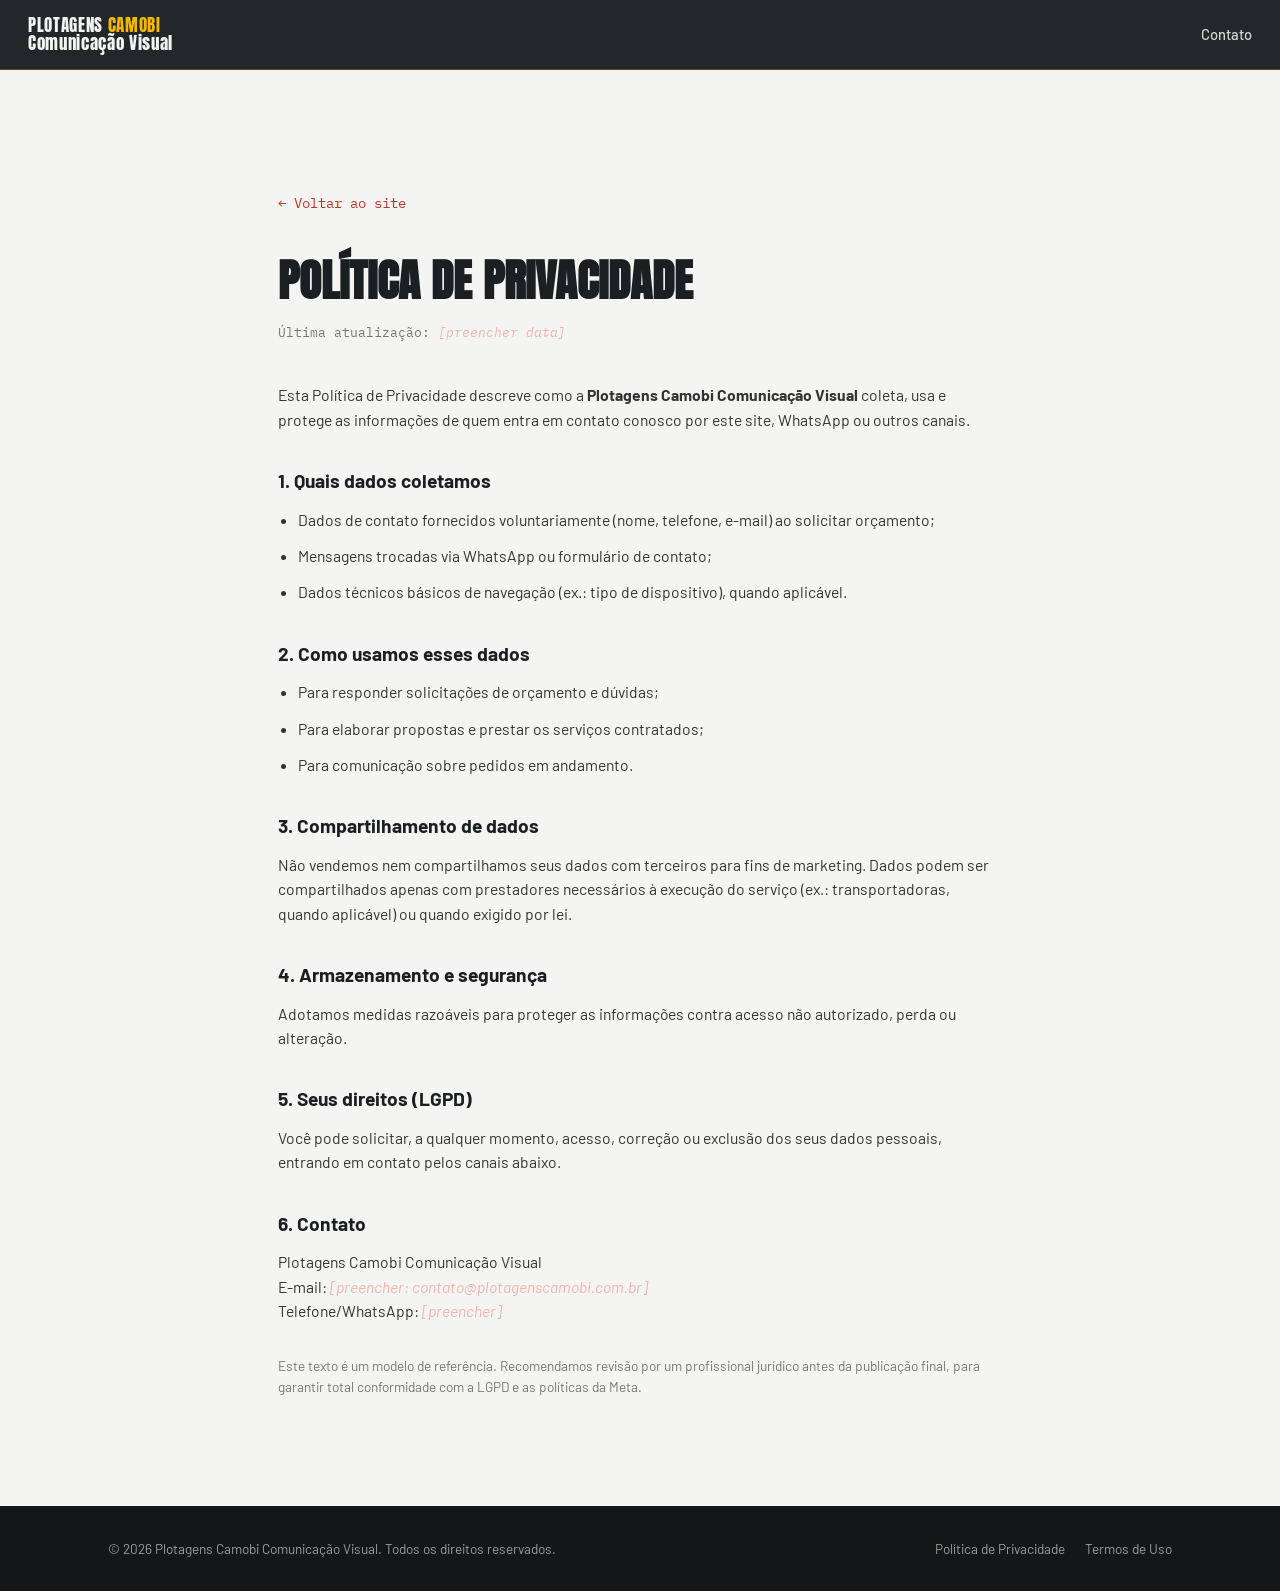
==== privacidade.html @ e6a54b6c "Add files via upload" ====
<!DOCTYPE html>
<html lang="pt-BR">
<head>
<meta charset="UTF-8">
<meta name="viewport" content="width=device-width, initial-scale=1.0">
<title>Política de Privacidade | Plotagens Camobi Comunicação Visual</title>
<link rel="stylesheet" href="style.css">
</head>
<body>

<header>
  <div class="nav">
    <a class="brand" href="index.html">PLOTAGENS <span>CAMOBI</span><br>Comunicação Visual</a>
    <nav class="nav-links"><a href="index.html#contato">Contato</a></nav>
  </div>
</header>

<main class="legal">
  <a class="back" href="index.html">← Voltar ao site</a>
  <h1>Política de Privacidade</h1>
  <p class="updated">Última atualização: <span class="placeholder">[preencher data]</span></p>

  <p>Esta Política de Privacidade descreve como a <strong>Plotagens Camobi Comunicação Visual</strong> coleta, usa e protege as informações de quem entra em contato conosco por este site, WhatsApp ou outros canais.</p>

  <h2>1. Quais dados coletamos</h2>
  <ul>
    <li>Dados de contato fornecidos voluntariamente (nome, telefone, e-mail) ao solicitar orçamento;</li>
    <li>Mensagens trocadas via WhatsApp ou formulário de contato;</li>
    <li>Dados técnicos básicos de navegação (ex.: tipo de dispositivo), quando aplicável.</li>
  </ul>

  <h2>2. Como usamos esses dados</h2>
  <ul>
    <li>Para responder solicitações de orçamento e dúvidas;</li>
    <li>Para elaborar propostas e prestar os serviços contratados;</li>
    <li>Para comunicação sobre pedidos em andamento.</li>
  </ul>

  <h2>3. Compartilhamento de dados</h2>
  <p>Não vendemos nem compartilhamos seus dados com terceiros para fins de marketing. Dados podem ser compartilhados apenas com prestadores necessários à execução do serviço (ex.: transportadoras, quando aplicável) ou quando exigido por lei.</p>

  <h2>4. Armazenamento e segurança</h2>
  <p>Adotamos medidas razoáveis para proteger as informações contra acesso não autorizado, perda ou alteração.</p>

  <h2>5. Seus direitos (LGPD)</h2>
  <p>Você pode solicitar, a qualquer momento, acesso, correção ou exclusão dos seus dados pessoais, entrando em contato pelos canais abaixo.</p>

  <h2>6. Contato</h2>
  <p>
    Plotagens Camobi Comunicação Visual<br>
    E-mail: <span class="placeholder">[preencher: contato@plotagenscamobi.com.br]</span><br>
    Telefone/WhatsApp: <span class="placeholder">[preencher]</span>
  </p>

  <p style="margin-top:32px;font-size:.85rem;color:#777;">Este texto é um modelo de referência. Recomendamos revisão por um profissional jurídico antes da publicação final, para garantir total conformidade com a LGPD e as políticas da Meta.</p>
</main>

<footer>
  <div class="wrap footer-inner">
    <div>© <span id="year"></span> Plotagens Camobi Comunicação Visual. Todos os direitos reservados.</div>
    <div class="footer-links">
      <a href="privacidade.html">Política de Privacidade</a>
      <a href="termos.html">Termos de Uso</a>
    </div>
  </div>
</footer>

<script>document.getElementById('year').textContent = new Date().getFullYear();</script>
</body>
</html>
---- style.css ----
@import url('https://fonts.googleapis.com/css2?family=Anton&family=Barlow:wght@400;500;600;700&family=IBM+Plex+Mono:wght@400;500&display=swap');

:root{
  --grafite:#1c1f22;
  --aco:#31373d;
  --branco:#f4f5f3;
  --amarelo:#f5b700;
  --vinil:#b23a2e;
  --display: 'Anton', sans-serif;
  --body: 'Barlow', sans-serif;
  --mono: 'IBM Plex Mono', monospace;
}

*{box-sizing:border-box;margin:0;padding:0;}

html{scroll-behavior:smooth;}

body{
  font-family:var(--body);
  color:var(--grafite);
  background:var(--branco);
  line-height:1.55;
  -webkit-font-smoothing:antialiased;
}

a{color:inherit;text-decoration:none;}

.wrap{
  max-width:1120px;
  margin:0 auto;
  padding:0 28px;
}

/* ---------- registration marks (signature element) ---------- */
.reg-mark{
  position:absolute;
  width:26px;height:26px;
  opacity:.55;
}
.reg-mark svg{width:100%;height:100%;display:block;}
.reg-mark.tl{top:18px;left:18px;}
.reg-mark.tr{top:18px;right:18px;}
.reg-mark.bl{bottom:18px;left:18px;}
.reg-mark.br{bottom:18px;right:18px;}

/* ---------- header ---------- */
header{
  position:sticky;top:0;z-index:50;
  background:rgba(28,31,34,.96);
  backdrop-filter:blur(6px);
  border-bottom:1px solid rgba(245,183,0,.25);
}
.nav{
  display:flex;align-items:center;justify-content:space-between;
  padding:16px 28px;
  color:var(--branco);
}
.brand{
  font-family:var(--display);
  font-size:1.05rem;
  letter-spacing:.04em;
  line-height:1.1;
}
.brand span{color:var(--amarelo);}
.nav-links{display:flex;gap:28px;font-size:.92rem;font-weight:500;}
.nav-links a{opacity:.85;transition:opacity .2s;}
.nav-links a:hover{opacity:1;color:var(--amarelo);}
.nav-cta{
  font-family:var(--mono);
  font-size:.82rem;
  border:1px solid var(--amarelo);
  color:var(--amarelo);
  padding:8px 14px;
  border-radius:2px;
  transition:background .2s, color .2s;
}
.nav-cta:hover{background:var(--amarelo);color:var(--grafite);}
.menu-toggle{display:none;background:none;border:0;color:var(--branco);font-size:1.6rem;cursor:pointer;}

/* ---------- hero ---------- */
.hero{
  position:relative;
  background:var(--grafite);
  color:var(--branco);
  padding:120px 28px 100px;
  overflow:hidden;
}
.hero::before{
  content:"";
  position:absolute;inset:0;
  background:
    repeating-linear-gradient(115deg, rgba(245,183,0,.05) 0 2px, transparent 2px 90px);
  pointer-events:none;
}
.hero-inner{max-width:820px;margin:0 auto;position:relative;text-align:center;}
.eyebrow{
  font-family:var(--mono);
  font-size:.8rem;
  letter-spacing:.18em;
  text-transform:uppercase;
  color:var(--amarelo);
  margin-bottom:18px;
}
.hero h1{
  font-family:var(--display);
  font-size:clamp(2.4rem, 6vw, 4.4rem);
  line-height:1.02;
  letter-spacing:.01em;
  text-transform:uppercase;
}
.hero h1 em{font-style:normal;color:var(--amarelo);}
.hero p{
  margin:26px auto 0;
  max-width:560px;
  font-size:1.08rem;
  color:#d7d9d6;
}
.hero-ctas{
  margin-top:38px;
  display:flex;gap:16px;justify-content:center;flex-wrap:wrap;
}
.btn{
  display:inline-flex;align-items:center;gap:8px;
  font-weight:600;font-size:.95rem;
  padding:14px 26px;
  border-radius:2px;
  transition:transform .15s, box-shadow .15s;
}
.btn:hover{transform:translateY(-2px);}
.btn-primary{background:var(--amarelo);color:var(--grafite);}
.btn-primary:hover{box-shadow:0 6px 0 0 rgba(245,183,0,.25);}
.btn-ghost{border:1px solid rgba(244,245,243,.4);color:var(--branco);}
.btn-ghost:hover{border-color:var(--branco);}

/* ---------- about ---------- */
.about{padding:96px 28px;background:var(--branco);}
.about-grid{
  display:grid;
  grid-template-columns:1fr 1fr;
  gap:64px;
  align-items:start;
}
.section-label{
  font-family:var(--mono);
  font-size:.78rem;
  letter-spacing:.14em;
  text-transform:uppercase;
  color:var(--vinil);
  margin-bottom:14px;
}
.about h2{
  font-family:var(--display);
  font-size:clamp(1.8rem,3.4vw,2.6rem);
  text-transform:uppercase;
  line-height:1.08;
}
.about-copy p{margin-bottom:16px;font-size:1.02rem;color:#333;}
.stat{
  display:inline-block;
  margin-top:8px;
  border-left:3px solid var(--amarelo);
  padding-left:16px;
}
.stat b{font-family:var(--display);font-size:2.2rem;display:block;line-height:1;}
.stat span{font-family:var(--mono);font-size:.78rem;text-transform:uppercase;letter-spacing:.08em;color:#555;}

/* ---------- services ---------- */
.services{background:var(--aco);color:var(--branco);padding:96px 28px;position:relative;}
.services .section-label{color:var(--amarelo);}
.services h2{
  font-family:var(--display);
  font-size:clamp(1.8rem,3.4vw,2.6rem);
  text-transform:uppercase;
  margin-bottom:48px;
}
.service-grid{
  display:grid;
  grid-template-columns:repeat(2,1fr);
  gap:1px;
  background:rgba(244,245,243,.14);
  border:1px solid rgba(244,245,243,.14);
}
.service-card{
  background:var(--aco);
  padding:32px;
  position:relative;
  transition:background .2s;
}
.service-card:hover{background:#3b4249;}
.service-card:hover .reg-mark{opacity:1;}
.service-card .reg-mark{transition:opacity .2s;}
.service-card h3{
  font-family:var(--body);
  font-weight:700;
  font-size:1.05rem;
  margin-bottom:14px;
  padding-right:20px;
}
.service-card ul{list-style:none;font-size:.94rem;color:#d7d9d6;}
.service-card li{position:relative;padding-left:16px;margin-bottom:8px;}
.service-card li::before{
  content:"—";
  position:absolute;left:0;color:var(--amarelo);
}

/* ---------- contact ---------- */
.contact{background:var(--grafite);color:var(--branco);padding:96px 28px;position:relative;}
.contact-grid{
  display:grid;
  grid-template-columns:1.1fr .9fr;
  gap:56px;
}
.contact h2{
  font-family:var(--display);
  font-size:clamp(1.8rem,3.4vw,2.6rem);
  text-transform:uppercase;
  margin-bottom:18px;
}
.contact > .wrap > p, .contact-grid p{color:#c7c9c6;}
.contact-card{
  background:var(--aco);
  border:1px solid rgba(245,183,0,.25);
  padding:32px;
  border-radius:2px;
}
.contact-card dl{display:grid;grid-template-columns:auto 1fr;gap:10px 16px;font-size:.95rem;}
.contact-card dt{font-family:var(--mono);color:var(--amarelo);text-transform:uppercase;font-size:.75rem;letter-spacing:.06em;padding-top:3px;}
.contact-card dd{color:var(--branco);}
.placeholder{color:#f0b3ac;font-style:italic;}

/* ---------- footer ---------- */
footer{
  background:#141618;
  color:#9a9d9a;
  padding:32px 28px;
  font-size:.85rem;
}
.footer-inner{
  display:flex;justify-content:space-between;align-items:center;flex-wrap:wrap;gap:12px;
}
.footer-links{display:flex;gap:20px;}
.footer-links a{transition:color .2s;}
.footer-links a:hover{color:var(--amarelo);}

/* ---------- legal pages ---------- */
.legal{padding:120px 28px 96px;max-width:780px;margin:0 auto;}
.legal h1{
  font-family:var(--display);
  font-size:clamp(2rem,4vw,2.8rem);
  text-transform:uppercase;
  margin-bottom:8px;
}
.legal .updated{font-family:var(--mono);font-size:.8rem;color:#777;margin-bottom:40px;}
.legal h2{font-size:1.2rem;margin:34px 0 12px;font-family:var(--body);font-weight:700;}
.legal p, .legal li{color:#333;margin-bottom:12px;font-size:.98rem;}
.legal ul{padding-left:20px;}
.legal a.back{
  display:inline-block;margin-bottom:32px;
  font-family:var(--mono);font-size:.85rem;color:var(--vinil);
}

/* ---------- responsive ---------- */
@media (max-width:860px){
  .about-grid{grid-template-columns:1fr;gap:32px;}
  .service-grid{grid-template-columns:1fr;}
  .contact-grid{grid-template-columns:1fr;}
  .nav-links{position:fixed;top:64px;left:0;right:0;background:var(--grafite);flex-direction:column;padding:20px 28px;gap:16px;transform:translateY(-150%);transition:transform .25s;border-bottom:1px solid rgba(245,183,0,.25);}
  .nav-links.open{transform:translateY(0);}
  .menu-toggle{display:block;}
  .nav-cta{display:none;}
}

@media (prefers-reduced-motion: reduce){
  html{scroll-behavior:auto;}
  *{transition:none !important;}
}
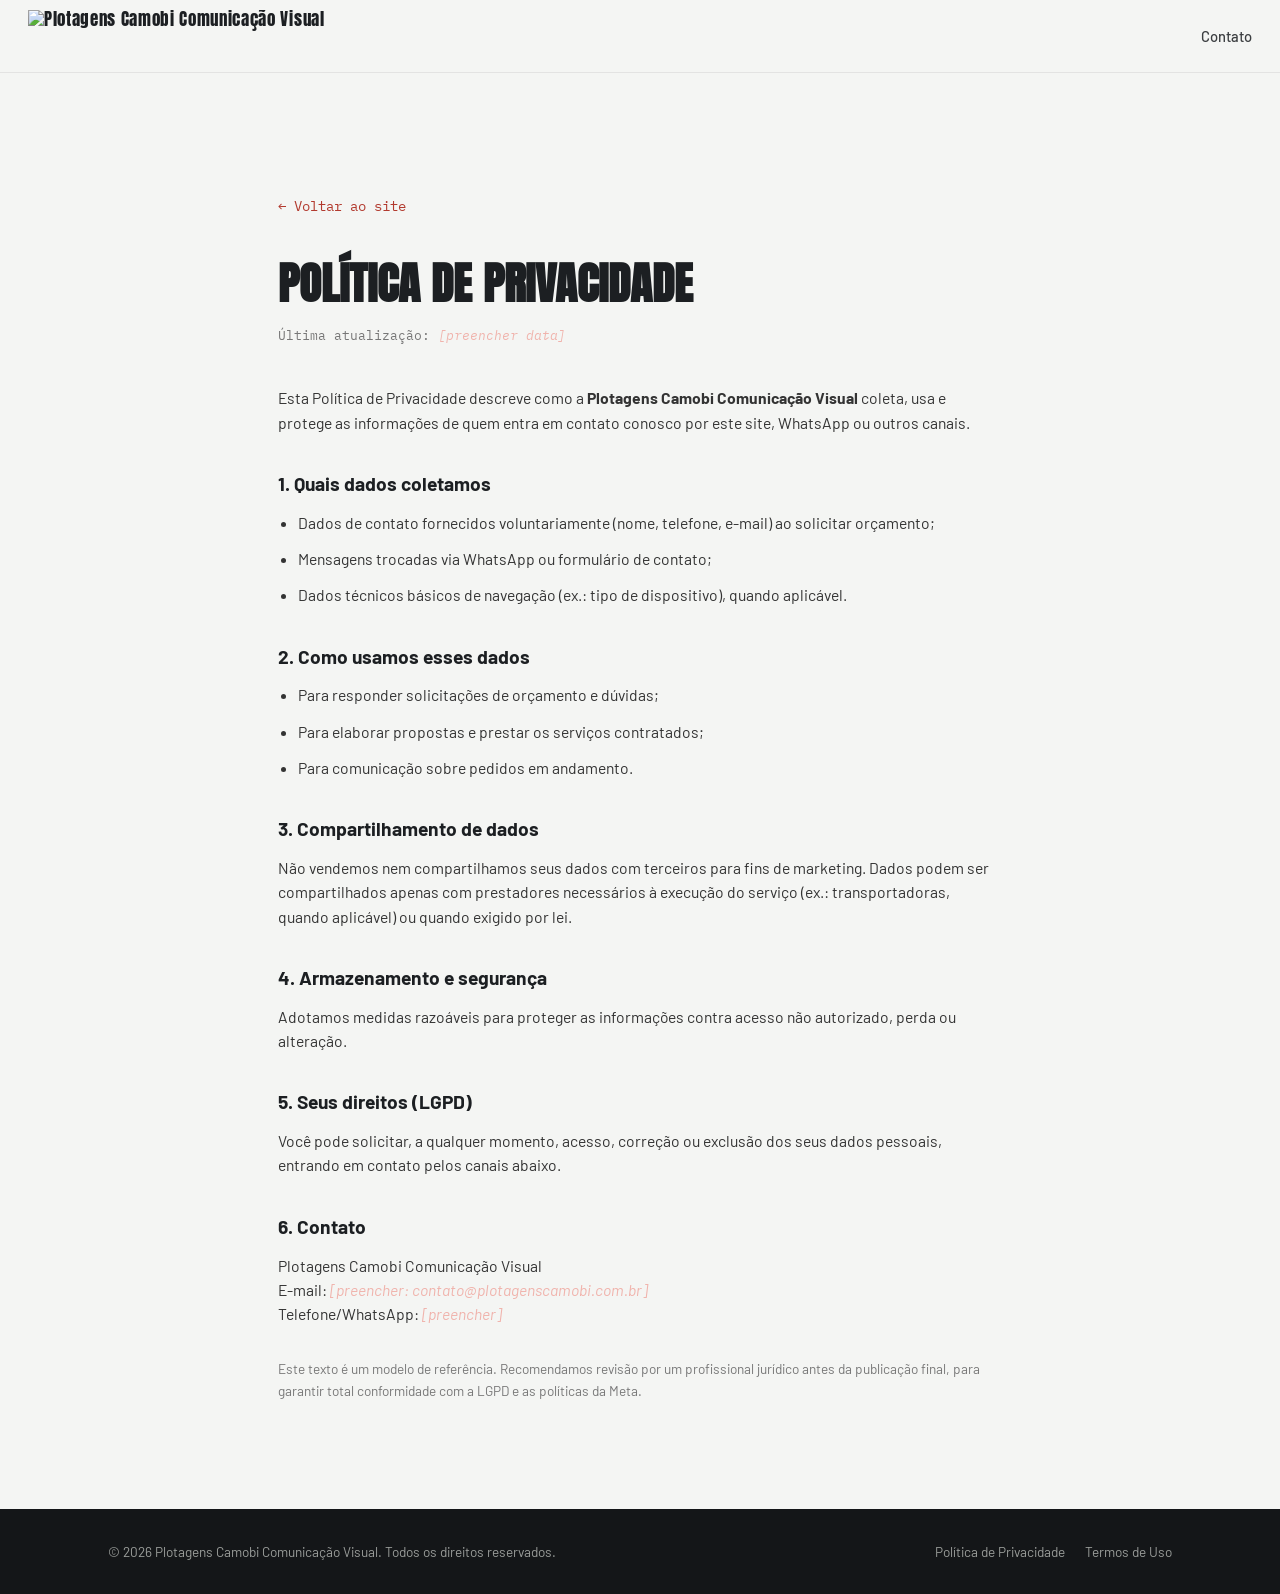
==== commit 811bec6d: "Add files via upload" ====
--- a/privacidade.html
+++ b/privacidade.html
@@ -5,12 +5,13 @@
 <meta name="viewport" content="width=device-width, initial-scale=1.0">
 <title>Política de Privacidade | Plotagens Camobi Comunicação Visual</title>
 <link rel="stylesheet" href="style.css">
+<link rel="icon" type="image/png" href="assets/favicon.png">
 </head>
 <body>
 
 <header>
   <div class="nav">
-    <a class="brand" href="index.html">PLOTAGENS <span>CAMOBI</span><br>Comunicação Visual</a>
+    <a class="brand" href="index.html"><img src="assets/logo.png" alt="Plotagens Camobi Comunicação Visual"></a>
     <nav class="nav-links"><a href="index.html#contato">Contato</a></nav>
   </div>
 </header>
--- a/style.css
+++ b/style.css
@@ -46,36 +46,38 @@
 /* ---------- header ---------- */
 header{
   position:sticky;top:0;z-index:50;
-  background:rgba(28,31,34,.96);
+  background:rgba(244,245,243,.97);
   backdrop-filter:blur(6px);
-  border-bottom:1px solid rgba(245,183,0,.25);
+  border-bottom:1px solid rgba(28,31,34,.08);
 }
 .nav{
   display:flex;align-items:center;justify-content:space-between;
-  padding:16px 28px;
-  color:var(--branco);
+  padding:10px 28px;
+  color:var(--grafite);
 }
 .brand{
+  display:flex;align-items:center;
   font-family:var(--display);
   font-size:1.05rem;
   letter-spacing:.04em;
   line-height:1.1;
 }
-.brand span{color:var(--amarelo);}
+.brand img{height:52px;width:auto;display:block;}
+.brand span{color:var(--vinil);}
 .nav-links{display:flex;gap:28px;font-size:.92rem;font-weight:500;}
-.nav-links a{opacity:.85;transition:opacity .2s;}
-.nav-links a:hover{opacity:1;color:var(--amarelo);}
+.nav-links a{opacity:.85;transition:opacity .2s;color:var(--grafite);}
+.nav-links a:hover{opacity:1;color:var(--vinil);}
 .nav-cta{
   font-family:var(--mono);
   font-size:.82rem;
-  border:1px solid var(--amarelo);
-  color:var(--amarelo);
+  border:1px solid var(--vinil);
+  color:var(--vinil);
   padding:8px 14px;
   border-radius:2px;
   transition:background .2s, color .2s;
 }
-.nav-cta:hover{background:var(--amarelo);color:var(--grafite);}
-.menu-toggle{display:none;background:none;border:0;color:var(--branco);font-size:1.6rem;cursor:pointer;}
+.nav-cta:hover{background:var(--vinil);color:var(--branco);}
+.menu-toggle{display:none;background:none;border:0;color:var(--grafite);font-size:1.6rem;cursor:pointer;}
 
 /* ---------- hero ---------- */
 .hero{
@@ -264,7 +266,7 @@
   .about-grid{grid-template-columns:1fr;gap:32px;}
   .service-grid{grid-template-columns:1fr;}
   .contact-grid{grid-template-columns:1fr;}
-  .nav-links{position:fixed;top:64px;left:0;right:0;background:var(--grafite);flex-direction:column;padding:20px 28px;gap:16px;transform:translateY(-150%);transition:transform .25s;border-bottom:1px solid rgba(245,183,0,.25);}
+  .nav-links{position:fixed;top:72px;left:0;right:0;background:var(--branco);flex-direction:column;padding:20px 28px;gap:16px;transform:translateY(-150%);transition:transform .25s;border-bottom:1px solid rgba(28,31,34,.1);box-shadow:0 8px 16px rgba(0,0,0,.08);}
   .nav-links.open{transform:translateY(0);}
   .menu-toggle{display:block;}
   .nav-cta{display:none;}
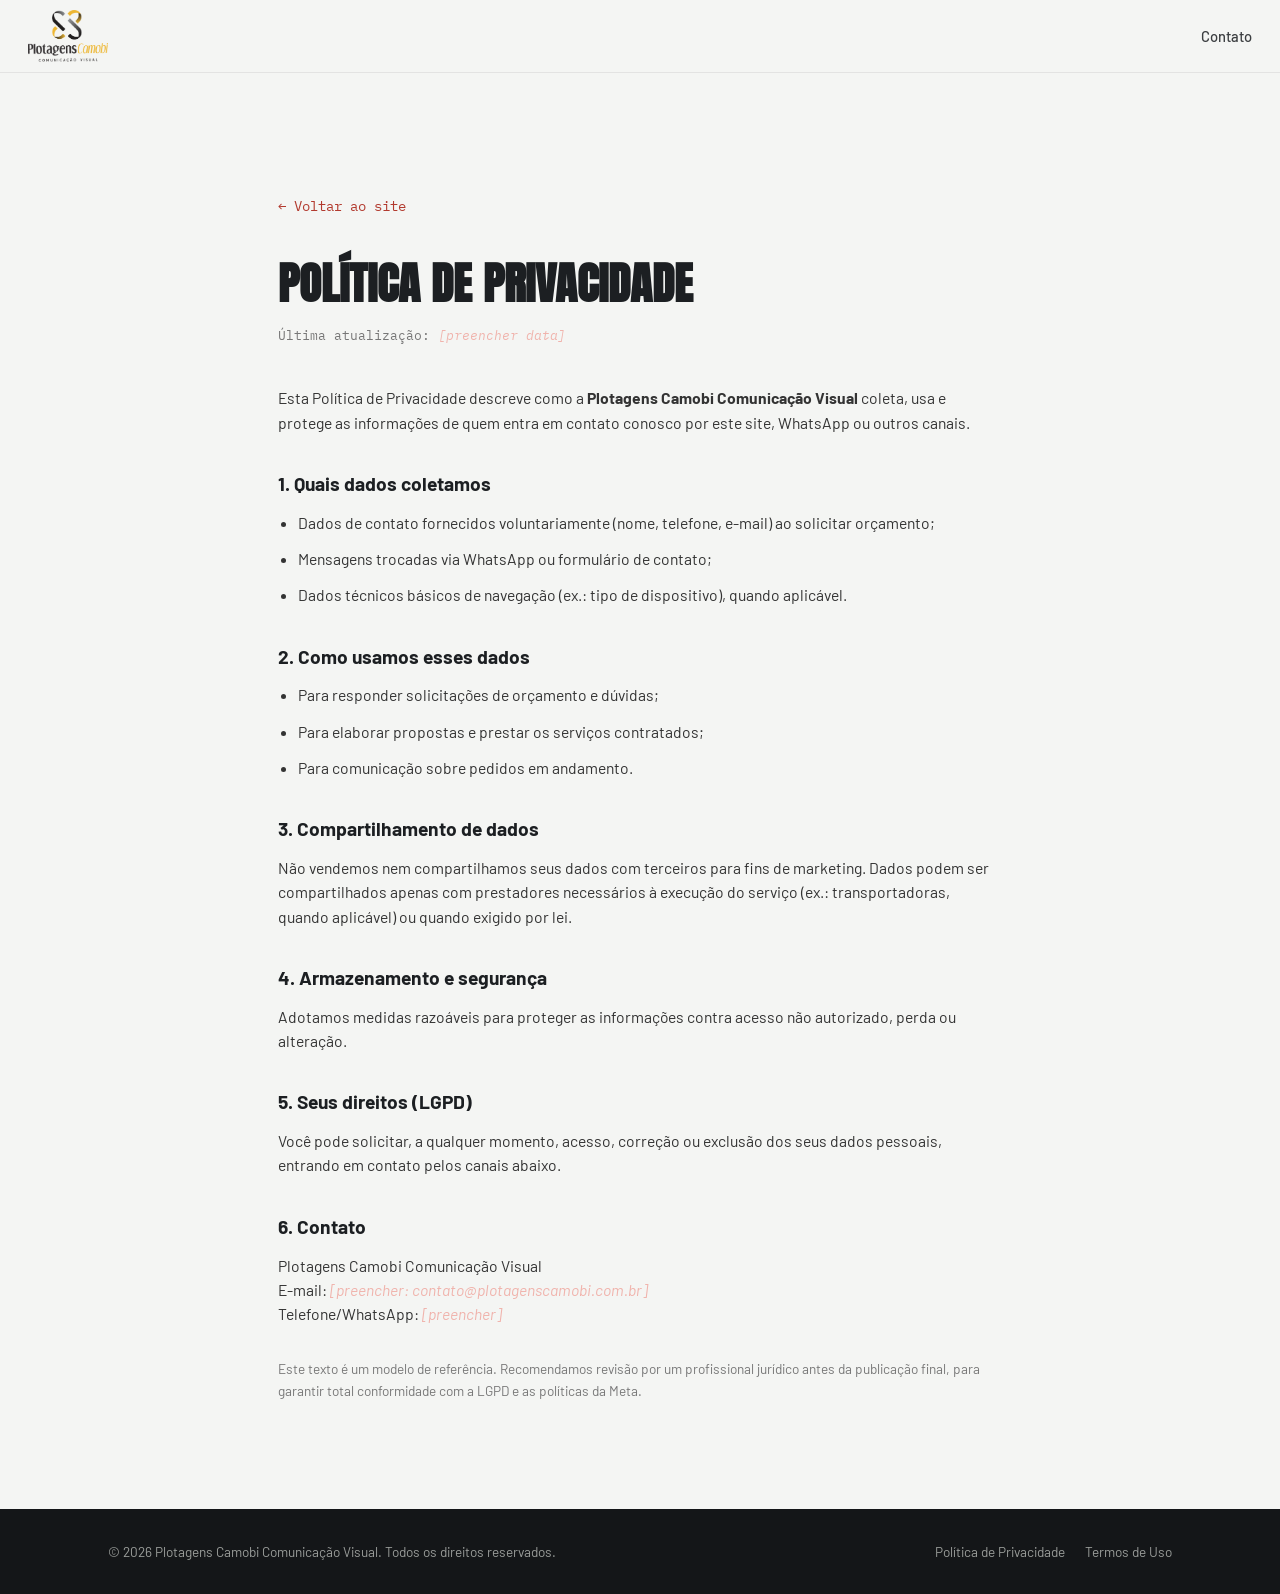
==== commit 02ec7f9c: "Add files via upload" ====
--- a/privacidade.html
+++ b/privacidade.html
@@ -5,13 +5,13 @@
 <meta name="viewport" content="width=device-width, initial-scale=1.0">
 <title>Política de Privacidade | Plotagens Camobi Comunicação Visual</title>
 <link rel="stylesheet" href="style.css">
-<link rel="icon" type="image/png" href="assets/favicon.png">
+<link rel="icon" type="image/png" href="favicon.png">
 </head>
 <body>
 
 <header>
   <div class="nav">
-    <a class="brand" href="index.html"><img src="assets/logo.png" alt="Plotagens Camobi Comunicação Visual"></a>
+    <a class="brand" href="index.html"><img src="logo.png" alt="Plotagens Camobi Comunicação Visual"></a>
     <nav class="nav-links"><a href="index.html#contato">Contato</a></nav>
   </div>
 </header>
